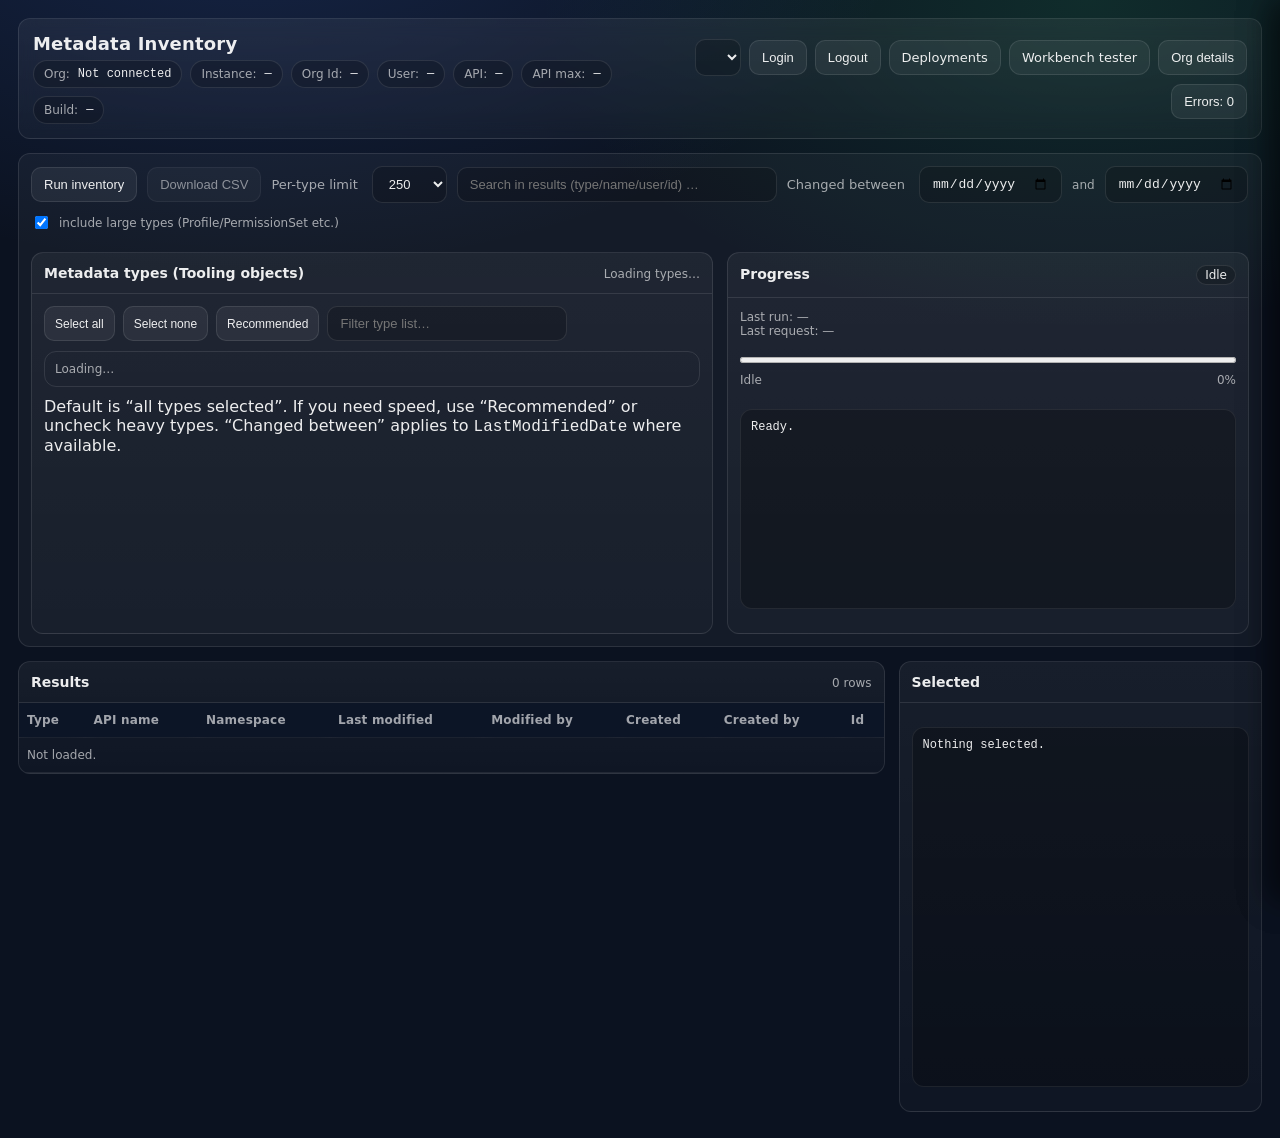
==== inventory.html @ 870d6124 "Update inventory.html" ====
<!-- inventory.html (FULL FILE) -->
<!doctype html>
<html lang="en">
<head>
  <meta charset="utf-8" />
  <meta name="viewport" content="width=device-width,initial-scale=1" />
  <title>Metadata Inventory</title>
  <meta name="color-scheme" content="dark light" />
  <link rel="stylesheet" href="./styles.css?v=2026-02-09.6" />
</head>

<body>
  <div class="app">

    <!-- TOP BAR -->
    <div class="topbar">
      <div class="title">
        <h1>Metadata Inventory</h1>
        <div class="pills">
          <div class="pill">Org: <code id="orgPill">Not connected</code></div>
          <div class="pill">Instance: <code id="instancePill">—</code></div>
          <div class="pill">Org Id: <code id="orgIdPill">—</code></div>
          <div class="pill">User: <code id="userPill">—</code></div>
          <div class="pill">API: <code id="apiPill">—</code></div>
          <div class="pill">API max: <code id="apiMaxPill">—</code></div>
          <div class="pill">Build: <code id="buildPill">—</code></div>
        </div>
      </div>

      <div class="actions">
        <select id="apiVersionSelect" title="API version"></select>
        <button id="loginBtn">Login</button>
        <button id="logoutBtn">Logout</button>
        <a class="tab" href="./index.html">Deployments</a>
        <a class="tab" href="./workbench.html">Workbench tester</a>
        <button id="orgDetailsBtn">Org details</button>
        <button id="errorsBtn">Errors: <span id="errorCount">0</span></button>
      </div>
    </div>

    <div id="authBanner" class="banner"></div>

    <!-- CONTROLS -->
    <div class="controls" style="align-items:flex-start;">
      <div style="display:flex; gap:10px; flex-wrap:wrap; align-items:center;">
        <button id="runInventoryBtn">Run inventory</button>
        <button id="downloadCsvBtn" disabled>Download CSV</button>

        <span class="label">Per-type limit</span>
        <select id="invLimit" title="Max rows per type (large orgs can be slow)">
          <option value="100">100</option>
          <option value="250" selected>250</option>
          <option value="500">500</option>
          <option value="1000">1000</option>
        </select>

        <input id="textFilter" placeholder="Search in results (type/name/user/id) …" style="min-width:320px;" />

        <span class="label">Changed between</span>
        <input id="changedFrom" type="date" title="LastModifiedDate >= this date (UTC)" />
        <span class="muted small">and</span>
        <input id="changedTo" type="date" title="LastModifiedDate <= this date (UTC)" />

        <label class="muted small" style="display:flex;gap:8px;align-items:center;">
          <input type="checkbox" id="includeLargeTypes" checked />
          include large types (Profile/PermissionSet etc.)
        </label>
      </div>

      <div style="display:flex; gap:14px; flex-wrap:wrap; width:100%; margin-top:10px;">
        <!-- Type checkbox panel -->
        <div class="card" style="flex: 1 1 520px; min-width: 360px;">
          <div class="cardHeader">
            <div class="h">Metadata types (Tooling objects)</div>
            <div class="meta">
              <span class="muted small" id="typeCountLabel">Loading types…</span>
            </div>
          </div>
          <div class="cardBody">
            <div style="display:flex; gap:8px; flex-wrap:wrap; margin-bottom:10px;">
              <button id="selectAllTypesBtn" class="btnSmall">Select all</button>
              <button id="selectNoTypesBtn" class="btnSmall">Select none</button>
              <button id="selectRecommendedBtn" class="btnSmall" title="A practical subset (code/config) for faster scans">Recommended</button>
              <input id="typeSearch" placeholder="Filter type list…" style="min-width:240px;" />
            </div>

            <div id="typeCheckboxWrap" style="max-height:260px; overflow:auto; border:1px solid rgba(255,255,255,.10); border-radius:12px; padding:10px;">
              <div class="muted small">Loading…</div>
            </div>

            <div class="hint" style="margin-top:10px;">
              Default is “all types selected”. If you need speed, use “Recommended” or uncheck heavy types.
              “Changed between” applies to <span class="mono">LastModifiedDate</span> where available.
            </div>
          </div>
        </div>

        <!-- Progress -->
        <div class="card" style="flex: 1 1 360px; min-width: 320px;">
          <div class="cardHeader">
            <div class="h">Progress</div>
            <div class="meta">
              <span class="badge" id="busyPill">Idle</span>
            </div>
          </div>
          <div class="cardBody">
            <div class="muted small" id="lastRefreshed">Last run: —</div>
            <div class="muted small" id="lastRequest">Last request: —</div>
            <div style="height:10px;"></div>
            <progress id="invProgress" value="0" max="100" style="width:100%;"></progress>
            <div style="display:flex; justify-content:space-between; gap:10px; margin-top:6px;">
              <div class="muted small" id="progressLabel">Idle</div>
              <div class="muted small" id="progressPct">0%</div>
            </div>
            <div style="height:10px;"></div>
            <pre id="logPre" class="rightPre" style="min-height:200px;">Ready.</pre>
          </div>
        </div>
      </div>
    </div>

    <!-- RESULTS -->
    <div class="layout" style="margin-top:14px;">
      <div class="card">
        <div class="cardHeader">
          <div class="h">Results</div>
          <div class="meta">
            <span class="muted small" id="resultsCountLabel">0 rows</span>
          </div>
        </div>
        <div class="cardBody" style="padding:0;">
          <div style="max-height:720px; overflow:auto;">
            <table>
              <thead>
                <tr>
                  <th>Type</th>
                  <th>API name</th>
                  <th>Namespace</th>
                  <th>Last modified</th>
                  <th>Modified by</th>
                  <th>Created</th>
                  <th>Created by</th>
                  <th>Id</th>
                </tr>
              </thead>
              <tbody id="invTbody">
                <tr><td colspan="8" class="muted small">Not loaded.</td></tr>
              </tbody>
            </table>
          </div>
        </div>
      </div>

      <div class="card">
        <div class="cardHeader">
          <div class="h">Selected</div>
          <div class="meta"></div>
        </div>
        <div class="cardBody">
          <pre id="selectedPre" class="rightPre" style="min-height: 360px;">Nothing selected.</pre>
        </div>
      </div>
    </div>

    <!-- DRAWERS -->
    <div id="orgDetailsDrawer" class="drawer">
      <h3>Org details</h3>
      <pre id="orgDetailsPre">Loading…</pre>
      <div class="row">
        <a id="trustSearchLink" target="_blank">Trust (search)</a>
        <a id="trustInstanceLink" target="_blank">Trust (instance)</a>
        <button id="refreshOrgDetailsBtn">Refresh</button>
        <button class="closeDrawer">Close</button>
      </div>
    </div>

    <div id="errorsDrawer" class="drawer">
      <h3>Errors</h3>
      <pre id="errorsPre">No errors.</pre>
      <div class="row">
        <button id="clearErrorsBtn">Clear</button>
        <button class="closeDrawer">Close</button>
      </div>
    </div>

  </div>

  <script src="./auth.js?v=2026-02-09.6"></script>
  <script src="./inventory.js?v=2026-02-09.6"></script>
</body>
</html>
---- styles.css ----
:root{
  --bg: #0b1220;
  --panel: #0f1a2e;
  --panel2:#0c1527;
  --border: rgba(255,255,255,.10);
  --text: rgba(255,255,255,.92);
  --muted: rgba(255,255,255,.62);
  --good: #2ecc71;
  --warn: #f39c12;
  --bad:  #e74c3c;
  --btn: rgba(255,255,255,.06);
  --btn2: rgba(255,255,255,.10);
  --mono: ui-monospace, SFMono-Regular, Menlo, Monaco, Consolas, "Liberation Mono", "Courier New", monospace;
  --sans: system-ui, -apple-system, Segoe UI, Roboto, Helvetica, Arial, sans-serif;
  --radius: 12px;
}

*{ box-sizing: border-box; }
body{
  margin: 0;
  font-family: var(--sans);
  background: radial-gradient(1200px 700px at 20% -10%, rgba(73,127,255,.18), transparent 55%),
              radial-gradient(1000px 600px at 85% 0%, rgba(46, 204, 113,.14), transparent 55%),
              var(--bg);
  color: var(--text);
}

.app{
  padding: 18px 18px 26px;
  max-width: 1600px;
  margin: 0 auto;
}

.topbar{
  display: flex;
  gap: 12px;
  align-items: center;
  justify-content: space-between;
  padding: 14px 14px;
  border: 1px solid var(--border);
  background: linear-gradient(180deg, rgba(255,255,255,.06), rgba(255,255,255,.03));
  border-radius: var(--radius);
  backdrop-filter: blur(10px);
}

.title{
  display: flex;
  flex-direction: column;
  gap: 6px;
  min-width: 280px;
}
.title h1{
  font-size: 18px;
  margin: 0;
  letter-spacing: .2px;
}

.pills{
  display: flex;
  flex-wrap: wrap;
  gap: 8px;
  align-items: center;
}
.pill{
  display: inline-flex;
  gap: 8px;
  align-items: center;
  padding: 6px 10px;
  border-radius: 999px;
  border: 1px solid var(--border);
  background: rgba(0,0,0,.18);
  color: var(--muted);
  font-size: 12px;
}
.pill code{
  font-family: var(--mono);
  color: var(--text);
  font-size: 12px;
}

.pillLink{
  display: inline-flex;
  gap: 8px;
  align-items: center;
  padding: 6px 10px;
  border-radius: 999px;
  border: 1px solid rgba(73,127,255,.45);
  background: rgba(73,127,255,.16);
  color: rgba(255,255,255,.92);
  font-size: 12px;
  text-decoration: none;
}
.pillLink:hover{ background: rgba(73,127,255,.22); }

.actions{
  display: flex;
  gap: 8px;
  align-items: center;
  flex-wrap: wrap;
  justify-content: flex-end;
}

button, select, input, textarea{
  border: 1px solid var(--border);
  background: rgba(255,255,255,.06);
  color: var(--text);
  padding: 9px 12px;
  border-radius: 10px;
  font-size: 13px;
  outline: none;
}
button:hover{ background: rgba(255,255,255,.10); cursor: pointer; }
button:disabled{ opacity: .55; cursor: not-allowed; }
select, input, textarea{ background: rgba(0,0,0,.18); }

.tabs{
  margin-top: 14px;
  display: flex;
  gap: 8px;
  flex-wrap: wrap;
}
.tab{
  padding: 9px 12px;
  border-radius: 12px;
  border: 1px solid var(--border);
  background: rgba(255,255,255,.05);
  color: var(--text);
  cursor: pointer;
  user-select: none;
  font-size: 13px;
  text-decoration: none;
  display: inline-flex;
  align-items: center;
}
.tab.active{
  background: rgba(73,127,255,.20);
  border-color: rgba(73,127,255,.45);
}

.controls{
  margin-top: 14px;
  border: 1px solid var(--border);
  background: rgba(255,255,255,.04);
  border-radius: var(--radius);
  padding: 12px;
  display: flex;
  gap: 10px;
  flex-wrap: wrap;
  align-items: center;
}

.controls .label{
  color: var(--muted);
  font-size: 13px;
  margin-right: 4px;
}

.layout{
  margin-top: 14px;
  display: grid;
  grid-template-columns: 1.55fr .65fr;
  gap: 14px;
  align-items: start;
}

.card{
  border: 1px solid var(--border);
  background: linear-gradient(180deg, rgba(255,255,255,.05), rgba(255,255,255,.02));
  border-radius: var(--radius);
  overflow: hidden;
}

.cardHeader{
  padding: 12px 12px;
  display: flex;
  gap: 10px;
  align-items: baseline;
  justify-content: space-between;
  border-bottom: 1px solid var(--border);
}
.cardHeader .h{
  font-size: 14px;
  color: var(--text);
  font-weight: 600;
}
.cardHeader .meta{
  color: var(--muted);
  font-size: 12px;
  display: flex;
  gap: 10px;
  flex-wrap: wrap;
  justify-content: flex-end;
}

.cardBody{ padding: 12px; }

table{
  width: 100%;
  border-collapse: collapse;
  font-size: 13px;
}
th, td{
  border-bottom: 1px solid rgba(255,255,255,.08);
  padding: 10px 8px;
  vertical-align: top;
}
th{
  text-align: left;
  color: var(--muted);
  font-weight: 600;
  font-size: 12px;
  letter-spacing: .2px;
  position: sticky;
  top: 0;
  background: rgba(12,21,39,.92);
  backdrop-filter: blur(10px);
  z-index: 1;
}

.mono{ font-family: var(--mono); }
.muted{ color: var(--muted); }
.small{ font-size: 12px; }

.status.good{ color: var(--good); font-weight: 650; }
.status.warn{ color: var(--warn); font-weight: 650; }
.status.bad{  color: var(--bad);  font-weight: 650; }

.badge{
  display: inline-flex;
  align-items: center;
  gap: 6px;
  border: 1px solid var(--border);
  background: rgba(0,0,0,.20);
  padding: 2px 8px;
  border-radius: 999px;
  font-size: 12px;
  color: var(--text);
  white-space: nowrap;
}

.rightPre{
  font-family: var(--mono);
  font-size: 12px;
  background: rgba(0,0,0,.25);
  border: 1px solid rgba(255,255,255,.08);
  padding: 10px;
  border-radius: 12px;
  white-space: pre-wrap;
  overflow: auto;
  min-height: 360px;
  max-height: 720px;
}

/* Small stacked panels (right column) */
.subCard{
  border: 1px solid rgba(255,255,255,.10);
  background: rgba(0,0,0,.14);
  border-radius: 12px;
  padding: 10px;
  margin-bottom: 10px;
}
.subCardHeader{
  font-size: 12px;
  color: rgba(255,255,255,.75);
  margin-bottom: 8px;
  letter-spacing: .15px;
}

.chartWrap{
  padding: 12px;
  border-bottom: 1px solid rgba(255,255,255,.08);
  background: rgba(0,0,0,.10);
}
.chartWrap .chartCanvas{
  height: 160px;
}

.rowClickable{ cursor: pointer; }
.rowClickable:hover{ background: rgba(255,255,255,.035); }

.tinyGrid{
  display: grid;
  grid-template-columns: repeat(3, minmax(0, 1fr));
  gap: 8px;
}
.kv{
  border: 1px solid rgba(255,255,255,.08);
  background: rgba(0,0,0,.18);
  border-radius: 12px;
  padding: 8px;
}
.kv .k{ color: rgba(255,255,255,.62); font-size: 12px; }
.kv .v{ font-size: 13px; font-weight: 600; }

@media (max-width: 1100px){
  .chartWrap .chartCanvas{ height: 140px; }
  .tinyGrid{ grid-template-columns: 1fr; }
}

.rowActions{
  display: flex;
  gap: 6px;
  flex-wrap: wrap;
}
.btnSmall{
  padding: 6px 10px;
  border-radius: 10px;
  font-size: 12px;
  background: rgba(255,255,255,.06);
}

.banner{
  margin-top: 12px;
  padding: 10px 12px;
  border-radius: 12px;
  border: 1px solid rgba(231, 76, 60, .45);
  background: rgba(231, 76, 60, .12);
  display: none;
  color: rgba(255,255,255,.92);
}

.progressWrap{
  display:flex;
  gap:10px;
  align-items:center;
  min-width: 320px;
}
progress{
  width: 240px;
  height: 12px;
}

@media (max-width: 1100px){
  .layout{ grid-template-columns: 1fr; }
  .rightPre{ min-height: 260px; }
}


/* Error drawer */
.drawerOverlay{
  position: fixed;
  inset: 0;
  background: rgba(0,0,0,.55);
  display: none;
  z-index: 50;
}
.drawer{
  position: fixed;
  top: 0;
  right: 0;
  height: 100%;
  width: min(560px, 92vw);
  background: rgba(12,21,39,.96);
  border-left: 1px solid var(--border);
  box-shadow: -10px 0 30px rgba(0,0,0,.35);
  transform: translateX(100%);
  transition: transform .18s ease;
  z-index: 60;
  display: flex;
  flex-direction: column;
}
.drawerHeader{
  padding: 12px;
  border-bottom: 1px solid var(--border);
  display: flex;
  gap: 10px;
  align-items: center;
  justify-content: space-between;
}
.drawerHeader .h{
  font-weight: 650;
  color: var(--text);
}
.drawerBody{
  padding: 12px;
  overflow: auto;
  flex: 1;
}
.pill.clickable, .badge.clickable{
  cursor: pointer;
}
.pill.clickable:hover, .badge.clickable:hover{
  background: rgba(255,255,255,.10);
}

.pill.error{ border-color: rgba(231, 76, 60, .55); background: rgba(231, 76, 60, .10); }
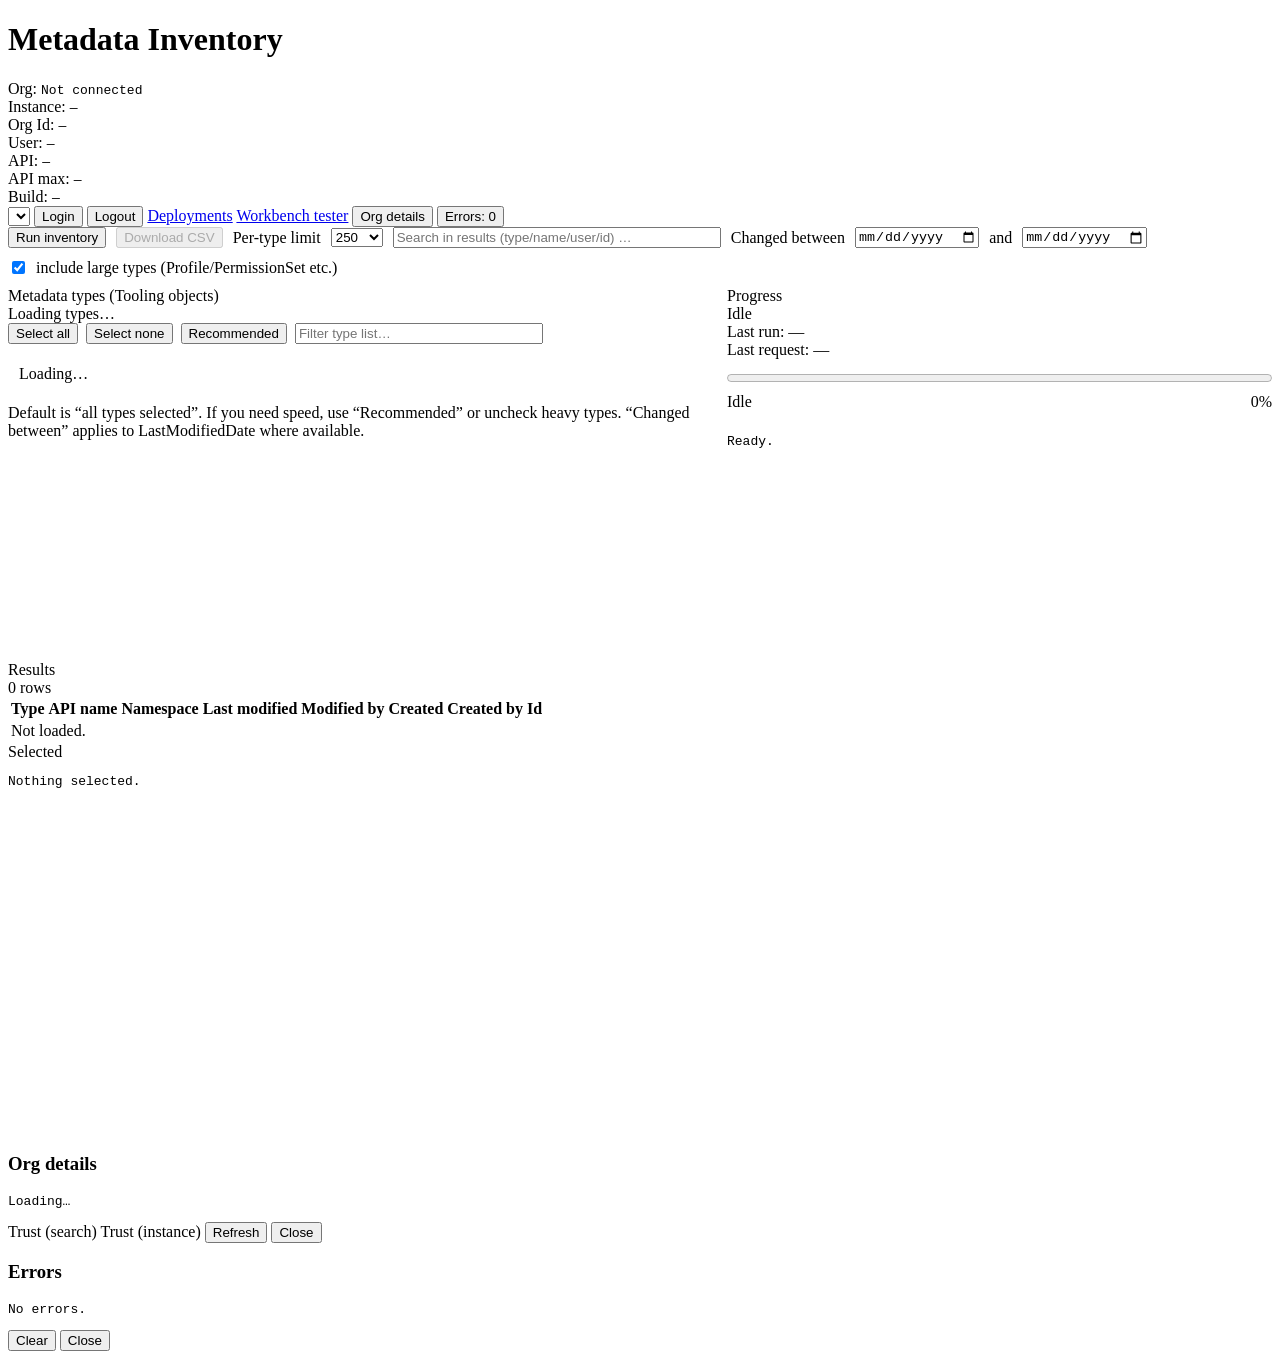
==== commit 6d8034f1: "Add files via upload" ====
--- a/inventory.html
+++ b/inventory.html
@@ -6,7 +6,7 @@
   <meta name="viewport" content="width=device-width,initial-scale=1" />
   <title>Metadata Inventory</title>
   <meta name="color-scheme" content="dark light" />
-  <link rel="stylesheet" href="./styles.css?v=2026-02-09.6" />
+  <link rel="stylesheet" href="./P26-02-09.9" />
 </head>
 
 <body>
@@ -185,7 +185,7 @@
 
   </div>
 
-  <script src="./auth.js?v=2026-02-09.6"></script>
-  <script src="./inventory.js?v=2026-02-09.6"></script>
+  <script src="./P26-02-09.9"></script>
+  <script src="./P26-02-09.9"></script>
 </body>
 </html>
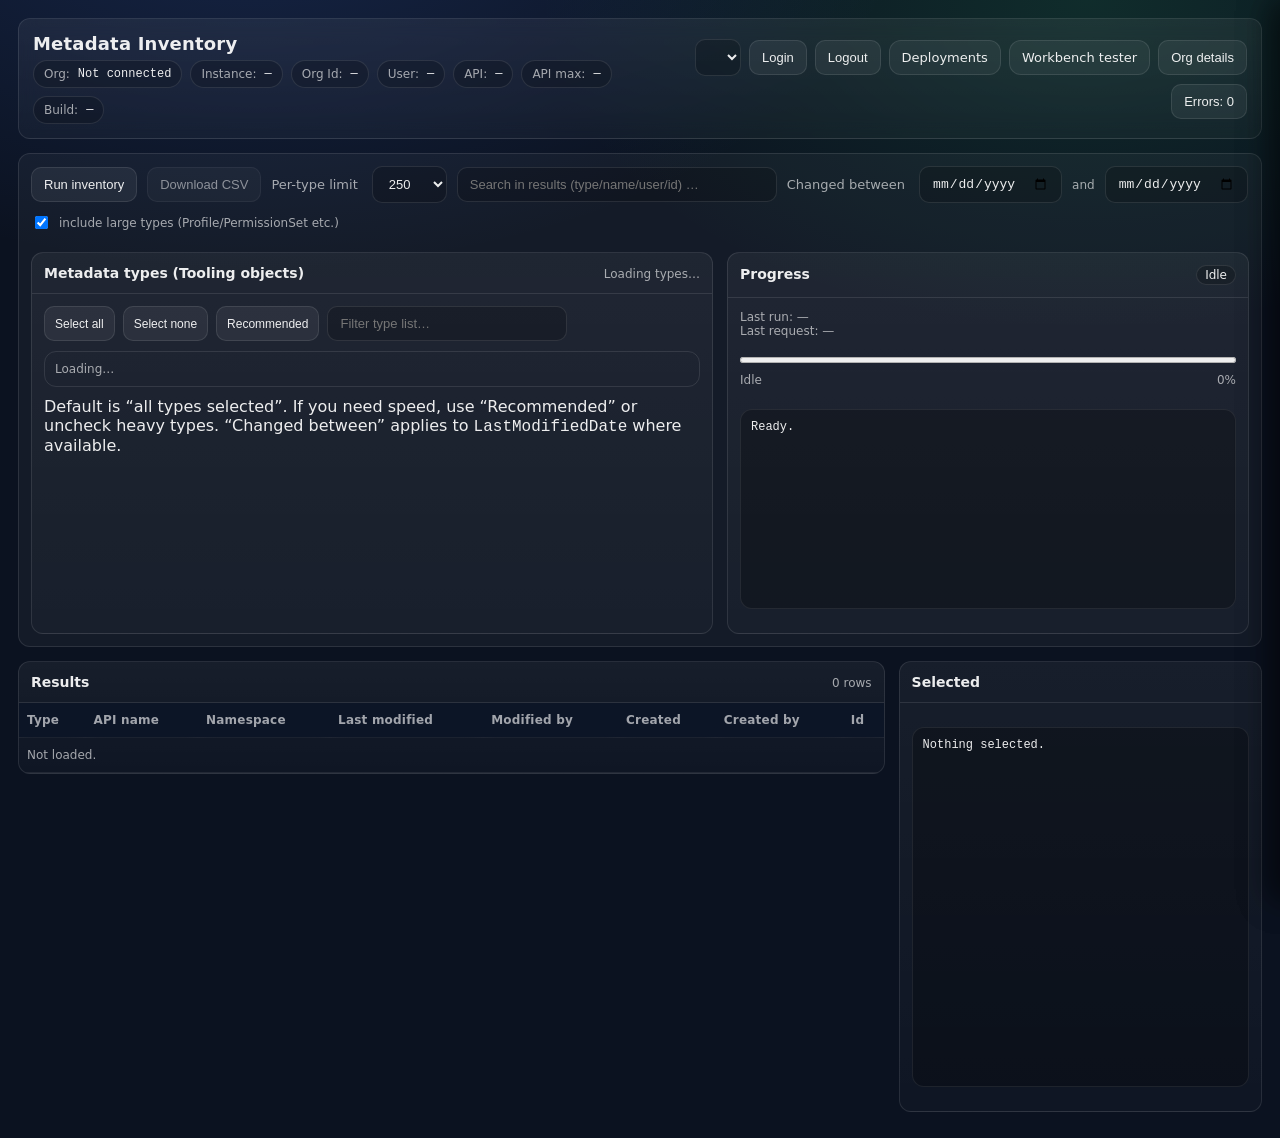
==== commit 05bdb191: "Add files via upload" ====
--- a/inventory.html
+++ b/inventory.html
@@ -6,7 +6,7 @@
   <meta name="viewport" content="width=device-width,initial-scale=1" />
   <title>Metadata Inventory</title>
   <meta name="color-scheme" content="dark light" />
-  <link rel="stylesheet" href="./P26-02-09.9" />
+  <link rel="stylesheet" href="./styles.css?v=2026-02-09.6" />
 </head>
 
 <body>
@@ -185,7 +185,7 @@
 
   </div>
 
-  <script src="./P26-02-09.9"></script>
-  <script src="./P26-02-09.9"></script>
+  <script src="./auth.js?v=2026-02-09.6"></script>
+  <script src="./inventory.js?v=2026-02-09.6"></script>
 </body>
 </html>
--- a/styles.css
+++ b/styles.css
@@ -0,0 +1,386 @@
+:root{
+  --bg: #0b1220;
+  --panel: #0f1a2e;
+  --panel2:#0c1527;
+  --border: rgba(255,255,255,.10);
+  --text: rgba(255,255,255,.92);
+  --muted: rgba(255,255,255,.62);
+  --good: #2ecc71;
+  --warn: #f39c12;
+  --bad:  #e74c3c;
+  --btn: rgba(255,255,255,.06);
+  --btn2: rgba(255,255,255,.10);
+  --mono: ui-monospace, SFMono-Regular, Menlo, Monaco, Consolas, "Liberation Mono", "Courier New", monospace;
+  --sans: system-ui, -apple-system, Segoe UI, Roboto, Helvetica, Arial, sans-serif;
+  --radius: 12px;
+}
+
+*{ box-sizing: border-box; }
+body{
+  margin: 0;
+  font-family: var(--sans);
+  background: radial-gradient(1200px 700px at 20% -10%, rgba(73,127,255,.18), transparent 55%),
+              radial-gradient(1000px 600px at 85% 0%, rgba(46, 204, 113,.14), transparent 55%),
+              var(--bg);
+  color: var(--text);
+}
+
+.app{
+  padding: 18px 18px 26px;
+  max-width: 1600px;
+  margin: 0 auto;
+}
+
+.topbar{
+  display: flex;
+  gap: 12px;
+  align-items: center;
+  justify-content: space-between;
+  padding: 14px 14px;
+  border: 1px solid var(--border);
+  background: linear-gradient(180deg, rgba(255,255,255,.06), rgba(255,255,255,.03));
+  border-radius: var(--radius);
+  backdrop-filter: blur(10px);
+}
+
+.title{
+  display: flex;
+  flex-direction: column;
+  gap: 6px;
+  min-width: 280px;
+}
+.title h1{
+  font-size: 18px;
+  margin: 0;
+  letter-spacing: .2px;
+}
+
+.pills{
+  display: flex;
+  flex-wrap: wrap;
+  gap: 8px;
+  align-items: center;
+}
+.pill{
+  display: inline-flex;
+  gap: 8px;
+  align-items: center;
+  padding: 6px 10px;
+  border-radius: 999px;
+  border: 1px solid var(--border);
+  background: rgba(0,0,0,.18);
+  color: var(--muted);
+  font-size: 12px;
+}
+.pill code{
+  font-family: var(--mono);
+  color: var(--text);
+  font-size: 12px;
+}
+
+.pillLink{
+  display: inline-flex;
+  gap: 8px;
+  align-items: center;
+  padding: 6px 10px;
+  border-radius: 999px;
+  border: 1px solid rgba(73,127,255,.45);
+  background: rgba(73,127,255,.16);
+  color: rgba(255,255,255,.92);
+  font-size: 12px;
+  text-decoration: none;
+}
+.pillLink:hover{ background: rgba(73,127,255,.22); }
+
+.actions{
+  display: flex;
+  gap: 8px;
+  align-items: center;
+  flex-wrap: wrap;
+  justify-content: flex-end;
+}
+
+button, select, input, textarea{
+  border: 1px solid var(--border);
+  background: rgba(255,255,255,.06);
+  color: var(--text);
+  padding: 9px 12px;
+  border-radius: 10px;
+  font-size: 13px;
+  outline: none;
+}
+button:hover{ background: rgba(255,255,255,.10); cursor: pointer; }
+button:disabled{ opacity: .55; cursor: not-allowed; }
+select, input, textarea{ background: rgba(0,0,0,.18); }
+
+.tabs{
+  margin-top: 14px;
+  display: flex;
+  gap: 8px;
+  flex-wrap: wrap;
+}
+.tab{
+  padding: 9px 12px;
+  border-radius: 12px;
+  border: 1px solid var(--border);
+  background: rgba(255,255,255,.05);
+  color: var(--text);
+  cursor: pointer;
+  user-select: none;
+  font-size: 13px;
+  text-decoration: none;
+  display: inline-flex;
+  align-items: center;
+}
+.tab.active{
+  background: rgba(73,127,255,.20);
+  border-color: rgba(73,127,255,.45);
+}
+
+.controls{
+  margin-top: 14px;
+  border: 1px solid var(--border);
+  background: rgba(255,255,255,.04);
+  border-radius: var(--radius);
+  padding: 12px;
+  display: flex;
+  gap: 10px;
+  flex-wrap: wrap;
+  align-items: center;
+}
+
+.controls .label{
+  color: var(--muted);
+  font-size: 13px;
+  margin-right: 4px;
+}
+
+.layout{
+  margin-top: 14px;
+  display: grid;
+  grid-template-columns: 1.55fr .65fr;
+  gap: 14px;
+  align-items: start;
+}
+
+.card{
+  border: 1px solid var(--border);
+  background: linear-gradient(180deg, rgba(255,255,255,.05), rgba(255,255,255,.02));
+  border-radius: var(--radius);
+  overflow: hidden;
+}
+
+.cardHeader{
+  padding: 12px 12px;
+  display: flex;
+  gap: 10px;
+  align-items: baseline;
+  justify-content: space-between;
+  border-bottom: 1px solid var(--border);
+}
+.cardHeader .h{
+  font-size: 14px;
+  color: var(--text);
+  font-weight: 600;
+}
+.cardHeader .meta{
+  color: var(--muted);
+  font-size: 12px;
+  display: flex;
+  gap: 10px;
+  flex-wrap: wrap;
+  justify-content: flex-end;
+}
+
+.cardBody{ padding: 12px; }
+
+table{
+  width: 100%;
+  border-collapse: collapse;
+  font-size: 13px;
+}
+th, td{
+  border-bottom: 1px solid rgba(255,255,255,.08);
+  padding: 10px 8px;
+  vertical-align: top;
+}
+th{
+  text-align: left;
+  color: var(--muted);
+  font-weight: 600;
+  font-size: 12px;
+  letter-spacing: .2px;
+  position: sticky;
+  top: 0;
+  background: rgba(12,21,39,.92);
+  backdrop-filter: blur(10px);
+  z-index: 1;
+}
+
+.mono{ font-family: var(--mono); }
+.muted{ color: var(--muted); }
+.small{ font-size: 12px; }
+
+.status.good{ color: var(--good); font-weight: 650; }
+.status.warn{ color: var(--warn); font-weight: 650; }
+.status.bad{  color: var(--bad);  font-weight: 650; }
+
+.badge{
+  display: inline-flex;
+  align-items: center;
+  gap: 6px;
+  border: 1px solid var(--border);
+  background: rgba(0,0,0,.20);
+  padding: 2px 8px;
+  border-radius: 999px;
+  font-size: 12px;
+  color: var(--text);
+  white-space: nowrap;
+}
+
+.rightPre{
+  font-family: var(--mono);
+  font-size: 12px;
+  background: rgba(0,0,0,.25);
+  border: 1px solid rgba(255,255,255,.08);
+  padding: 10px;
+  border-radius: 12px;
+  white-space: pre-wrap;
+  overflow: auto;
+  min-height: 360px;
+  max-height: 720px;
+}
+
+/* Small stacked panels (right column) */
+.subCard{
+  border: 1px solid rgba(255,255,255,.10);
+  background: rgba(0,0,0,.14);
+  border-radius: 12px;
+  padding: 10px;
+  margin-bottom: 10px;
+}
+.subCardHeader{
+  font-size: 12px;
+  color: rgba(255,255,255,.75);
+  margin-bottom: 8px;
+  letter-spacing: .15px;
+}
+
+.chartWrap{
+  padding: 12px;
+  border-bottom: 1px solid rgba(255,255,255,.08);
+  background: rgba(0,0,0,.10);
+}
+.chartWrap .chartCanvas{
+  height: 160px;
+}
+
+.rowClickable{ cursor: pointer; }
+.rowClickable:hover{ background: rgba(255,255,255,.035); }
+
+.tinyGrid{
+  display: grid;
+  grid-template-columns: repeat(3, minmax(0, 1fr));
+  gap: 8px;
+}
+.kv{
+  border: 1px solid rgba(255,255,255,.08);
+  background: rgba(0,0,0,.18);
+  border-radius: 12px;
+  padding: 8px;
+}
+.kv .k{ color: rgba(255,255,255,.62); font-size: 12px; }
+.kv .v{ font-size: 13px; font-weight: 600; }
+
+@media (max-width: 1100px){
+  .chartWrap .chartCanvas{ height: 140px; }
+  .tinyGrid{ grid-template-columns: 1fr; }
+}
+
+.rowActions{
+  display: flex;
+  gap: 6px;
+  flex-wrap: wrap;
+}
+.btnSmall{
+  padding: 6px 10px;
+  border-radius: 10px;
+  font-size: 12px;
+  background: rgba(255,255,255,.06);
+}
+
+.banner{
+  margin-top: 12px;
+  padding: 10px 12px;
+  border-radius: 12px;
+  border: 1px solid rgba(231, 76, 60, .45);
+  background: rgba(231, 76, 60, .12);
+  display: none;
+  color: rgba(255,255,255,.92);
+}
+
+.progressWrap{
+  display:flex;
+  gap:10px;
+  align-items:center;
+  min-width: 320px;
+}
+progress{
+  width: 240px;
+  height: 12px;
+}
+
+@media (max-width: 1100px){
+  .layout{ grid-template-columns: 1fr; }
+  .rightPre{ min-height: 260px; }
+}
+
+
+/* Error drawer */
+.drawerOverlay{
+  position: fixed;
+  inset: 0;
+  background: rgba(0,0,0,.55);
+  display: none;
+  z-index: 50;
+}
+.drawer{
+  position: fixed;
+  top: 0;
+  right: 0;
+  height: 100%;
+  width: min(560px, 92vw);
+  background: rgba(12,21,39,.96);
+  border-left: 1px solid var(--border);
+  box-shadow: -10px 0 30px rgba(0,0,0,.35);
+  transform: translateX(100%);
+  transition: transform .18s ease;
+  z-index: 60;
+  display: flex;
+  flex-direction: column;
+}
+.drawerHeader{
+  padding: 12px;
+  border-bottom: 1px solid var(--border);
+  display: flex;
+  gap: 10px;
+  align-items: center;
+  justify-content: space-between;
+}
+.drawerHeader .h{
+  font-weight: 650;
+  color: var(--text);
+}
+.drawerBody{
+  padding: 12px;
+  overflow: auto;
+  flex: 1;
+}
+.pill.clickable, .badge.clickable{
+  cursor: pointer;
+}
+.pill.clickable:hover, .badge.clickable:hover{
+  background: rgba(255,255,255,.10);
+}
+
+.pill.error{ border-color: rgba(231, 76, 60, .55); background: rgba(231, 76, 60, .10); }
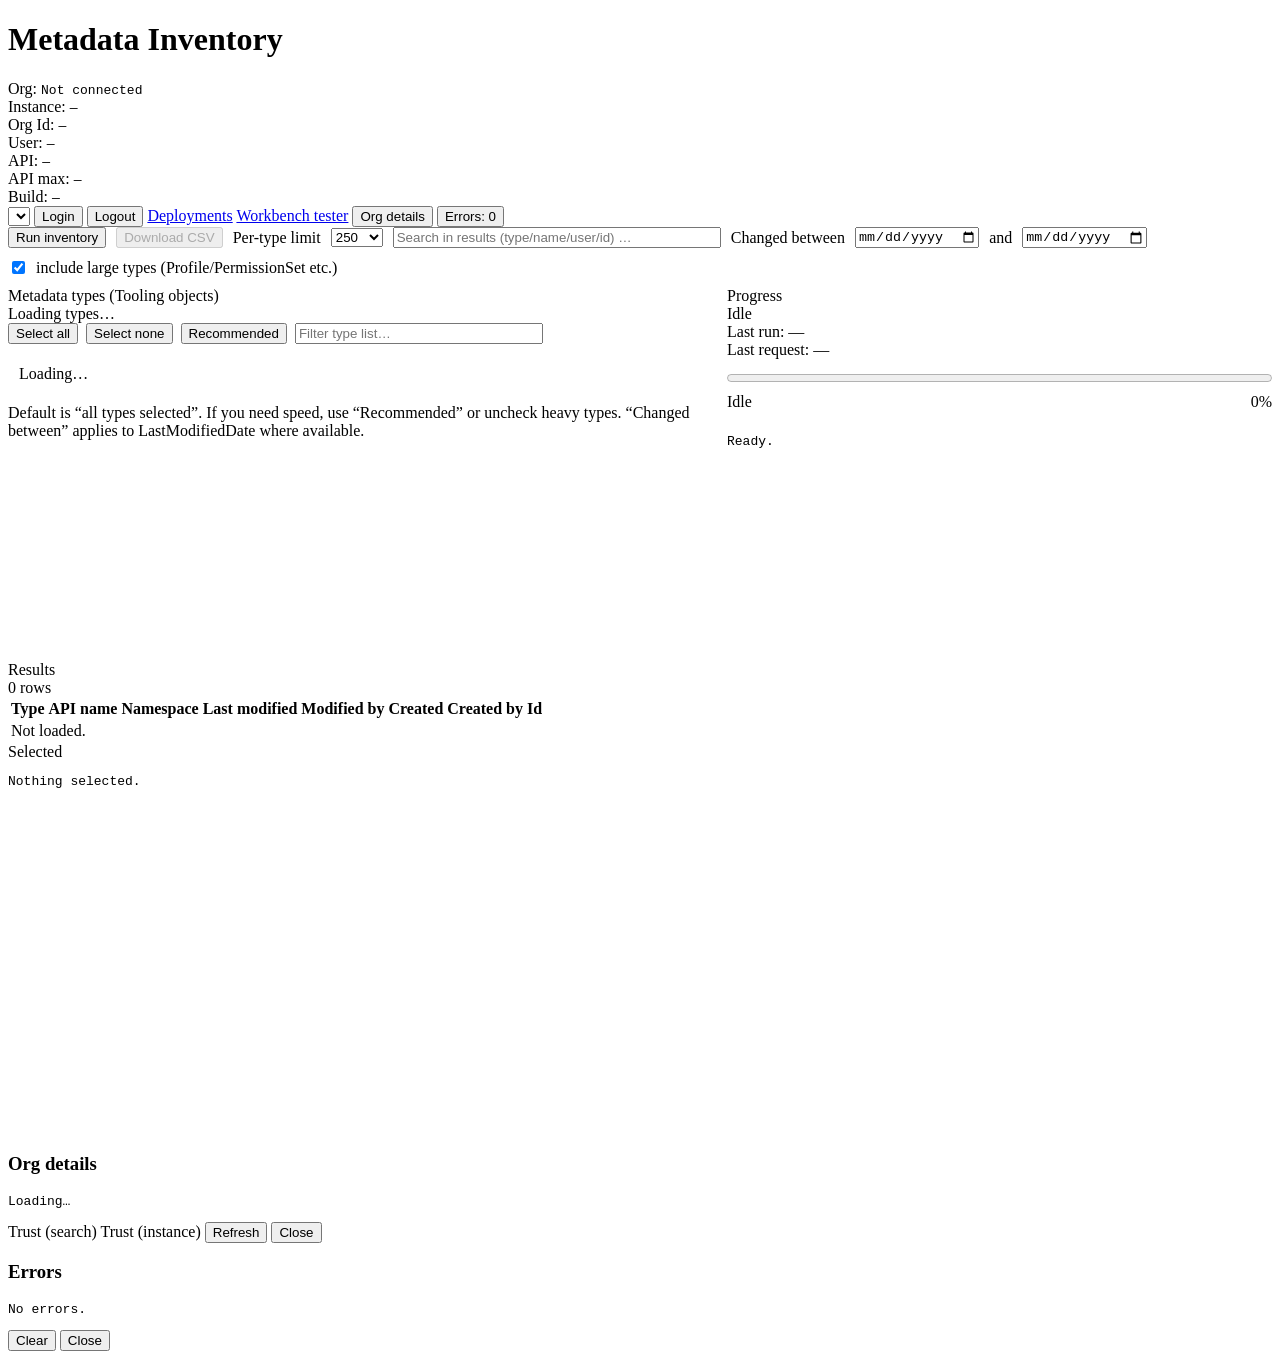
==== commit 858811b2: "Add files via upload" ====
--- a/inventory.html
+++ b/inventory.html
@@ -6,7 +6,7 @@
   <meta name="viewport" content="width=device-width,initial-scale=1" />
   <title>Metadata Inventory</title>
   <meta name="color-scheme" content="dark light" />
-  <link rel="stylesheet" href="./styles.css?v=2026-02-09.6" />
+  <link rel="stylesheet" href="./P26-02-10.1" />
 </head>
 
 <body>
@@ -185,7 +185,7 @@
 
   </div>
 
-  <script src="./auth.js?v=2026-02-09.6"></script>
-  <script src="./inventory.js?v=2026-02-09.6"></script>
+  <script src="./P26-02-10.1"></script>
+  <script src="./P26-02-10.1"></script>
 </body>
 </html>
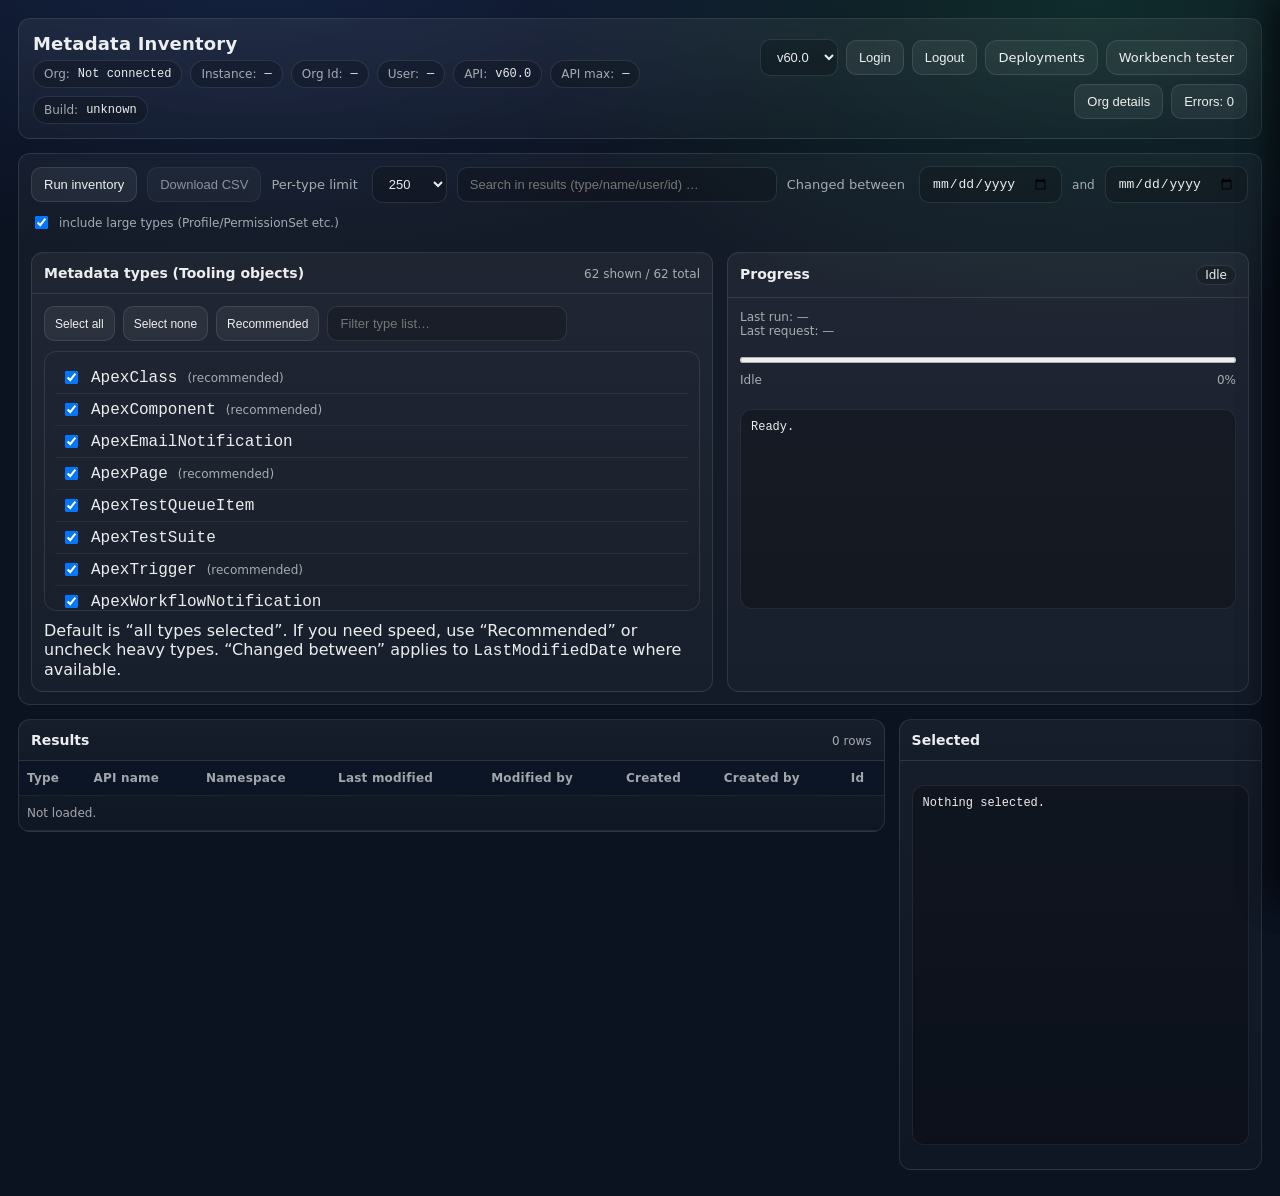
==== commit f3ec2e6b: "Add files via upload" ====
--- a/inventory.html
+++ b/inventory.html
@@ -6,7 +6,7 @@
   <meta name="viewport" content="width=device-width,initial-scale=1" />
   <title>Metadata Inventory</title>
   <meta name="color-scheme" content="dark light" />
-  <link rel="stylesheet" href="./P26-02-10.1" />
+  <link rel="stylesheet" href="./styles.css?v=2026-02-09.6" />
 </head>
 
 <body>
@@ -185,7 +185,7 @@
 
   </div>
 
-  <script src="./P26-02-10.1"></script>
-  <script src="./P26-02-10.1"></script>
+  <script src="./auth.js?v=2026-02-09.6"></script>
+  <script src="./inventory.js?v=2026-02-09.6"></script>
 </body>
 </html>
--- a/styles.css
+++ b/styles.css
@@ -0,0 +1,386 @@
+:root{
+  --bg: #0b1220;
+  --panel: #0f1a2e;
+  --panel2:#0c1527;
+  --border: rgba(255,255,255,.10);
+  --text: rgba(255,255,255,.92);
+  --muted: rgba(255,255,255,.62);
+  --good: #2ecc71;
+  --warn: #f39c12;
+  --bad:  #e74c3c;
+  --btn: rgba(255,255,255,.06);
+  --btn2: rgba(255,255,255,.10);
+  --mono: ui-monospace, SFMono-Regular, Menlo, Monaco, Consolas, "Liberation Mono", "Courier New", monospace;
+  --sans: system-ui, -apple-system, Segoe UI, Roboto, Helvetica, Arial, sans-serif;
+  --radius: 12px;
+}
+
+*{ box-sizing: border-box; }
+body{
+  margin: 0;
+  font-family: var(--sans);
+  background: radial-gradient(1200px 700px at 20% -10%, rgba(73,127,255,.18), transparent 55%),
+              radial-gradient(1000px 600px at 85% 0%, rgba(46, 204, 113,.14), transparent 55%),
+              var(--bg);
+  color: var(--text);
+}
+
+.app{
+  padding: 18px 18px 26px;
+  max-width: 1600px;
+  margin: 0 auto;
+}
+
+.topbar{
+  display: flex;
+  gap: 12px;
+  align-items: center;
+  justify-content: space-between;
+  padding: 14px 14px;
+  border: 1px solid var(--border);
+  background: linear-gradient(180deg, rgba(255,255,255,.06), rgba(255,255,255,.03));
+  border-radius: var(--radius);
+  backdrop-filter: blur(10px);
+}
+
+.title{
+  display: flex;
+  flex-direction: column;
+  gap: 6px;
+  min-width: 280px;
+}
+.title h1{
+  font-size: 18px;
+  margin: 0;
+  letter-spacing: .2px;
+}
+
+.pills{
+  display: flex;
+  flex-wrap: wrap;
+  gap: 8px;
+  align-items: center;
+}
+.pill{
+  display: inline-flex;
+  gap: 8px;
+  align-items: center;
+  padding: 6px 10px;
+  border-radius: 999px;
+  border: 1px solid var(--border);
+  background: rgba(0,0,0,.18);
+  color: var(--muted);
+  font-size: 12px;
+}
+.pill code{
+  font-family: var(--mono);
+  color: var(--text);
+  font-size: 12px;
+}
+
+.pillLink{
+  display: inline-flex;
+  gap: 8px;
+  align-items: center;
+  padding: 6px 10px;
+  border-radius: 999px;
+  border: 1px solid rgba(73,127,255,.45);
+  background: rgba(73,127,255,.16);
+  color: rgba(255,255,255,.92);
+  font-size: 12px;
+  text-decoration: none;
+}
+.pillLink:hover{ background: rgba(73,127,255,.22); }
+
+.actions{
+  display: flex;
+  gap: 8px;
+  align-items: center;
+  flex-wrap: wrap;
+  justify-content: flex-end;
+}
+
+button, select, input, textarea{
+  border: 1px solid var(--border);
+  background: rgba(255,255,255,.06);
+  color: var(--text);
+  padding: 9px 12px;
+  border-radius: 10px;
+  font-size: 13px;
+  outline: none;
+}
+button:hover{ background: rgba(255,255,255,.10); cursor: pointer; }
+button:disabled{ opacity: .55; cursor: not-allowed; }
+select, input, textarea{ background: rgba(0,0,0,.18); }
+
+.tabs{
+  margin-top: 14px;
+  display: flex;
+  gap: 8px;
+  flex-wrap: wrap;
+}
+.tab{
+  padding: 9px 12px;
+  border-radius: 12px;
+  border: 1px solid var(--border);
+  background: rgba(255,255,255,.05);
+  color: var(--text);
+  cursor: pointer;
+  user-select: none;
+  font-size: 13px;
+  text-decoration: none;
+  display: inline-flex;
+  align-items: center;
+}
+.tab.active{
+  background: rgba(73,127,255,.20);
+  border-color: rgba(73,127,255,.45);
+}
+
+.controls{
+  margin-top: 14px;
+  border: 1px solid var(--border);
+  background: rgba(255,255,255,.04);
+  border-radius: var(--radius);
+  padding: 12px;
+  display: flex;
+  gap: 10px;
+  flex-wrap: wrap;
+  align-items: center;
+}
+
+.controls .label{
+  color: var(--muted);
+  font-size: 13px;
+  margin-right: 4px;
+}
+
+.layout{
+  margin-top: 14px;
+  display: grid;
+  grid-template-columns: 1.55fr .65fr;
+  gap: 14px;
+  align-items: start;
+}
+
+.card{
+  border: 1px solid var(--border);
+  background: linear-gradient(180deg, rgba(255,255,255,.05), rgba(255,255,255,.02));
+  border-radius: var(--radius);
+  overflow: hidden;
+}
+
+.cardHeader{
+  padding: 12px 12px;
+  display: flex;
+  gap: 10px;
+  align-items: baseline;
+  justify-content: space-between;
+  border-bottom: 1px solid var(--border);
+}
+.cardHeader .h{
+  font-size: 14px;
+  color: var(--text);
+  font-weight: 600;
+}
+.cardHeader .meta{
+  color: var(--muted);
+  font-size: 12px;
+  display: flex;
+  gap: 10px;
+  flex-wrap: wrap;
+  justify-content: flex-end;
+}
+
+.cardBody{ padding: 12px; }
+
+table{
+  width: 100%;
+  border-collapse: collapse;
+  font-size: 13px;
+}
+th, td{
+  border-bottom: 1px solid rgba(255,255,255,.08);
+  padding: 10px 8px;
+  vertical-align: top;
+}
+th{
+  text-align: left;
+  color: var(--muted);
+  font-weight: 600;
+  font-size: 12px;
+  letter-spacing: .2px;
+  position: sticky;
+  top: 0;
+  background: rgba(12,21,39,.92);
+  backdrop-filter: blur(10px);
+  z-index: 1;
+}
+
+.mono{ font-family: var(--mono); }
+.muted{ color: var(--muted); }
+.small{ font-size: 12px; }
+
+.status.good{ color: var(--good); font-weight: 650; }
+.status.warn{ color: var(--warn); font-weight: 650; }
+.status.bad{  color: var(--bad);  font-weight: 650; }
+
+.badge{
+  display: inline-flex;
+  align-items: center;
+  gap: 6px;
+  border: 1px solid var(--border);
+  background: rgba(0,0,0,.20);
+  padding: 2px 8px;
+  border-radius: 999px;
+  font-size: 12px;
+  color: var(--text);
+  white-space: nowrap;
+}
+
+.rightPre{
+  font-family: var(--mono);
+  font-size: 12px;
+  background: rgba(0,0,0,.25);
+  border: 1px solid rgba(255,255,255,.08);
+  padding: 10px;
+  border-radius: 12px;
+  white-space: pre-wrap;
+  overflow: auto;
+  min-height: 360px;
+  max-height: 720px;
+}
+
+/* Small stacked panels (right column) */
+.subCard{
+  border: 1px solid rgba(255,255,255,.10);
+  background: rgba(0,0,0,.14);
+  border-radius: 12px;
+  padding: 10px;
+  margin-bottom: 10px;
+}
+.subCardHeader{
+  font-size: 12px;
+  color: rgba(255,255,255,.75);
+  margin-bottom: 8px;
+  letter-spacing: .15px;
+}
+
+.chartWrap{
+  padding: 12px;
+  border-bottom: 1px solid rgba(255,255,255,.08);
+  background: rgba(0,0,0,.10);
+}
+.chartWrap .chartCanvas{
+  height: 160px;
+}
+
+.rowClickable{ cursor: pointer; }
+.rowClickable:hover{ background: rgba(255,255,255,.035); }
+
+.tinyGrid{
+  display: grid;
+  grid-template-columns: repeat(3, minmax(0, 1fr));
+  gap: 8px;
+}
+.kv{
+  border: 1px solid rgba(255,255,255,.08);
+  background: rgba(0,0,0,.18);
+  border-radius: 12px;
+  padding: 8px;
+}
+.kv .k{ color: rgba(255,255,255,.62); font-size: 12px; }
+.kv .v{ font-size: 13px; font-weight: 600; }
+
+@media (max-width: 1100px){
+  .chartWrap .chartCanvas{ height: 140px; }
+  .tinyGrid{ grid-template-columns: 1fr; }
+}
+
+.rowActions{
+  display: flex;
+  gap: 6px;
+  flex-wrap: wrap;
+}
+.btnSmall{
+  padding: 6px 10px;
+  border-radius: 10px;
+  font-size: 12px;
+  background: rgba(255,255,255,.06);
+}
+
+.banner{
+  margin-top: 12px;
+  padding: 10px 12px;
+  border-radius: 12px;
+  border: 1px solid rgba(231, 76, 60, .45);
+  background: rgba(231, 76, 60, .12);
+  display: none;
+  color: rgba(255,255,255,.92);
+}
+
+.progressWrap{
+  display:flex;
+  gap:10px;
+  align-items:center;
+  min-width: 320px;
+}
+progress{
+  width: 240px;
+  height: 12px;
+}
+
+@media (max-width: 1100px){
+  .layout{ grid-template-columns: 1fr; }
+  .rightPre{ min-height: 260px; }
+}
+
+
+/* Error drawer */
+.drawerOverlay{
+  position: fixed;
+  inset: 0;
+  background: rgba(0,0,0,.55);
+  display: none;
+  z-index: 50;
+}
+.drawer{
+  position: fixed;
+  top: 0;
+  right: 0;
+  height: 100%;
+  width: min(560px, 92vw);
+  background: rgba(12,21,39,.96);
+  border-left: 1px solid var(--border);
+  box-shadow: -10px 0 30px rgba(0,0,0,.35);
+  transform: translateX(100%);
+  transition: transform .18s ease;
+  z-index: 60;
+  display: flex;
+  flex-direction: column;
+}
+.drawerHeader{
+  padding: 12px;
+  border-bottom: 1px solid var(--border);
+  display: flex;
+  gap: 10px;
+  align-items: center;
+  justify-content: space-between;
+}
+.drawerHeader .h{
+  font-weight: 650;
+  color: var(--text);
+}
+.drawerBody{
+  padding: 12px;
+  overflow: auto;
+  flex: 1;
+}
+.pill.clickable, .badge.clickable{
+  cursor: pointer;
+}
+.pill.clickable:hover, .badge.clickable:hover{
+  background: rgba(255,255,255,.10);
+}
+
+.pill.error{ border-color: rgba(231, 76, 60, .55); background: rgba(231, 76, 60, .10); }
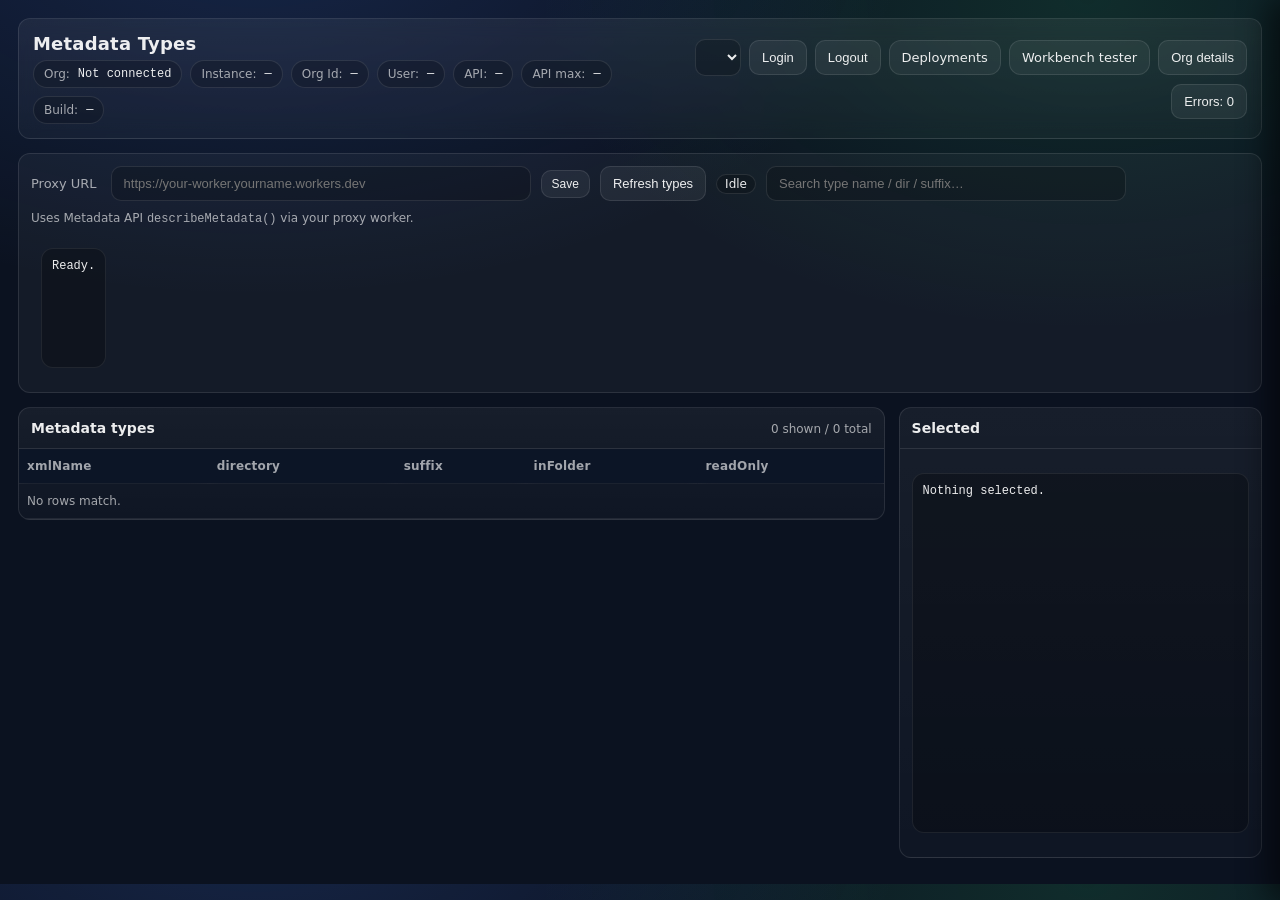
==== commit cb6d7e85: "Add files via upload" ====
--- a/inventory.html
+++ b/inventory.html
@@ -4,7 +4,7 @@
 <head>
   <meta charset="utf-8" />
   <meta name="viewport" content="width=device-width,initial-scale=1" />
-  <title>Metadata Inventory</title>
+  <title>Metadata Types</title>
   <meta name="color-scheme" content="dark light" />
   <link rel="stylesheet" href="./styles.css?v=2026-02-09.6" />
 </head>
@@ -15,7 +15,7 @@
     <!-- TOP BAR -->
     <div class="topbar">
       <div class="title">
-        <h1>Metadata Inventory</h1>
+        <h1>Metadata Types</h1>
         <div class="pills">
           <div class="pill">Org: <code id="orgPill">Not connected</code></div>
           <div class="pill">Instance: <code id="instancePill">—</code></div>
@@ -43,89 +43,27 @@
     <!-- CONTROLS -->
     <div class="controls" style="align-items:flex-start;">
       <div style="display:flex; gap:10px; flex-wrap:wrap; align-items:center;">
-        <button id="runInventoryBtn">Run inventory</button>
-        <button id="downloadCsvBtn" disabled>Download CSV</button>
+        <span class="label">Proxy URL</span>
+        <input id="proxyUrl" placeholder="https://your-worker.yourname.workers.dev" style="min-width:420px;" />
+        <button id="saveProxyBtn" class="btnSmall">Save</button>
 
-        <span class="label">Per-type limit</span>
-        <select id="invLimit" title="Max rows per type (large orgs can be slow)">
-          <option value="100">100</option>
-          <option value="250" selected>250</option>
-          <option value="500">500</option>
-          <option value="1000">1000</option>
-        </select>
+        <button id="refreshTypesBtn">Refresh types</button>
+        <span class="badge" id="busyPill">Idle</span>
 
-        <input id="textFilter" placeholder="Search in results (type/name/user/id) …" style="min-width:320px;" />
-
-        <span class="label">Changed between</span>
-        <input id="changedFrom" type="date" title="LastModifiedDate >= this date (UTC)" />
-        <span class="muted small">and</span>
-        <input id="changedTo" type="date" title="LastModifiedDate <= this date (UTC)" />
-
-        <label class="muted small" style="display:flex;gap:8px;align-items:center;">
-          <input type="checkbox" id="includeLargeTypes" checked />
-          include large types (Profile/PermissionSet etc.)
-        </label>
+        <input id="textFilter" placeholder="Search type name / dir / suffix…" style="min-width:360px;" />
+        <span class="muted small">Uses Metadata API <span class="mono">describeMetadata()</span> via your proxy worker.</span>
       </div>
-
-      <div style="display:flex; gap:14px; flex-wrap:wrap; width:100%; margin-top:10px;">
-        <!-- Type checkbox panel -->
-        <div class="card" style="flex: 1 1 520px; min-width: 360px;">
-          <div class="cardHeader">
-            <div class="h">Metadata types (Tooling objects)</div>
-            <div class="meta">
-              <span class="muted small" id="typeCountLabel">Loading types…</span>
-            </div>
-          </div>
-          <div class="cardBody">
-            <div style="display:flex; gap:8px; flex-wrap:wrap; margin-bottom:10px;">
-              <button id="selectAllTypesBtn" class="btnSmall">Select all</button>
-              <button id="selectNoTypesBtn" class="btnSmall">Select none</button>
-              <button id="selectRecommendedBtn" class="btnSmall" title="A practical subset (code/config) for faster scans">Recommended</button>
-              <input id="typeSearch" placeholder="Filter type list…" style="min-width:240px;" />
-            </div>
-
-            <div id="typeCheckboxWrap" style="max-height:260px; overflow:auto; border:1px solid rgba(255,255,255,.10); border-radius:12px; padding:10px;">
-              <div class="muted small">Loading…</div>
-            </div>
-
-            <div class="hint" style="margin-top:10px;">
-              Default is “all types selected”. If you need speed, use “Recommended” or uncheck heavy types.
-              “Changed between” applies to <span class="mono">LastModifiedDate</span> where available.
-            </div>
-          </div>
-        </div>
-
-        <!-- Progress -->
-        <div class="card" style="flex: 1 1 360px; min-width: 320px;">
-          <div class="cardHeader">
-            <div class="h">Progress</div>
-            <div class="meta">
-              <span class="badge" id="busyPill">Idle</span>
-            </div>
-          </div>
-          <div class="cardBody">
-            <div class="muted small" id="lastRefreshed">Last run: —</div>
-            <div class="muted small" id="lastRequest">Last request: —</div>
-            <div style="height:10px;"></div>
-            <progress id="invProgress" value="0" max="100" style="width:100%;"></progress>
-            <div style="display:flex; justify-content:space-between; gap:10px; margin-top:6px;">
-              <div class="muted small" id="progressLabel">Idle</div>
-              <div class="muted small" id="progressPct">0%</div>
-            </div>
-            <div style="height:10px;"></div>
-            <pre id="logPre" class="rightPre" style="min-height:200px;">Ready.</pre>
-          </div>
-        </div>
-      </div>
+      <div style="height:10px;"></div>
+      <pre id="logPre" class="rightPre" style="min-height:120px;">Ready.</pre>
     </div>
 
     <!-- RESULTS -->
     <div class="layout" style="margin-top:14px;">
       <div class="card">
         <div class="cardHeader">
-          <div class="h">Results</div>
+          <div class="h">Metadata types</div>
           <div class="meta">
-            <span class="muted small" id="resultsCountLabel">0 rows</span>
+            <span class="muted small" id="resultsCountLabel">0 shown / 0 total</span>
           </div>
         </div>
         <div class="cardBody" style="padding:0;">
@@ -133,18 +71,15 @@
             <table>
               <thead>
                 <tr>
-                  <th>Type</th>
-                  <th>API name</th>
-                  <th>Namespace</th>
-                  <th>Last modified</th>
-                  <th>Modified by</th>
-                  <th>Created</th>
-                  <th>Created by</th>
-                  <th>Id</th>
+                  <th>xmlName</th>
+                  <th>directory</th>
+                  <th>suffix</th>
+                  <th>inFolder</th>
+                  <th>readOnly</th>
                 </tr>
               </thead>
-              <tbody id="invTbody">
-                <tr><td colspan="8" class="muted small">Not loaded.</td></tr>
+              <tbody id="typesTbody">
+                <tr><td colspan="5" class="muted small">Not loaded.</td></tr>
               </tbody>
             </table>
           </div>
